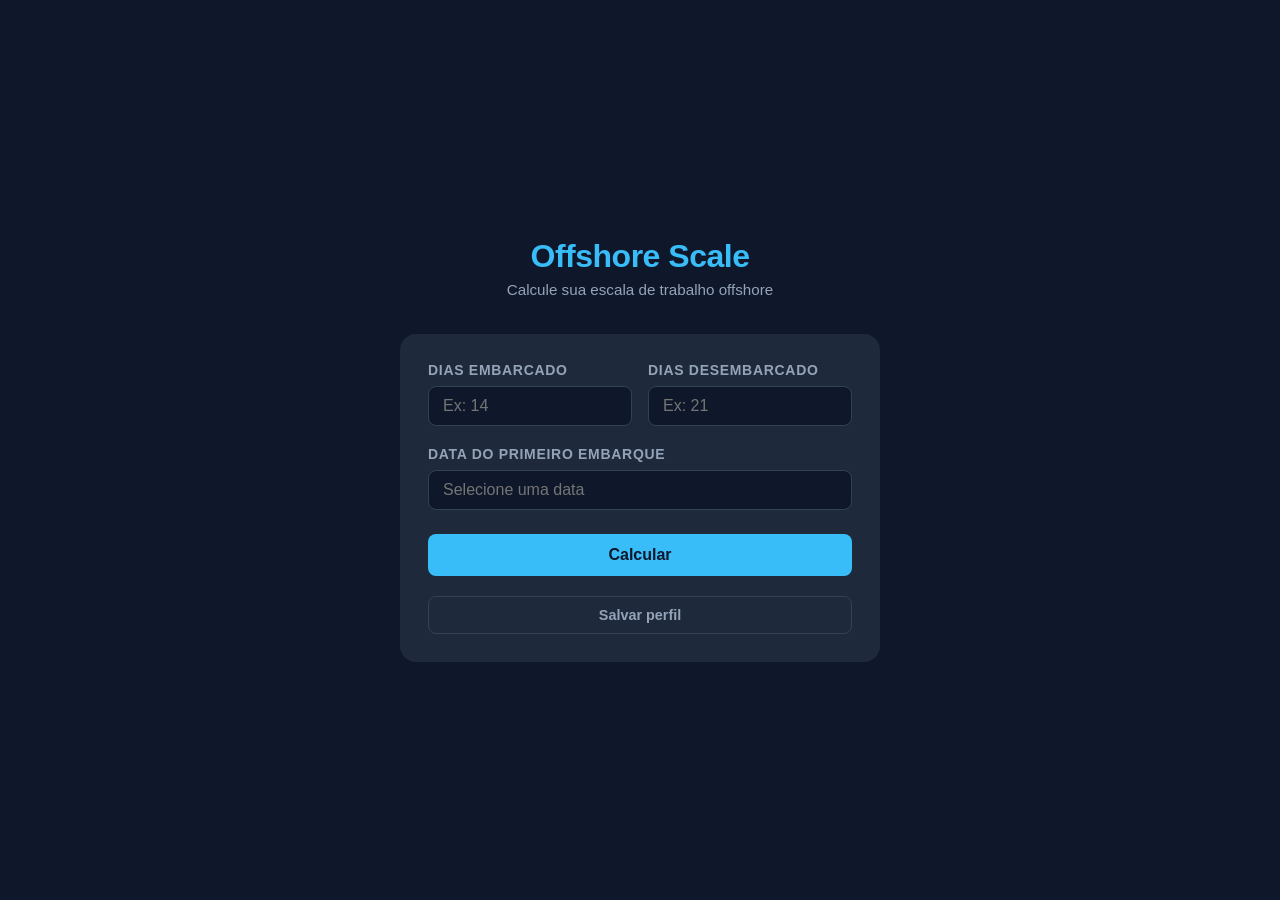
==== index.html @ cb0d0f2d "exportando para PDF" ====
<!DOCTYPE html>
<html lang="pt-BR">
<head>
  <meta charset="UTF-8" />
  <meta name="viewport" content="width=device-width, initial-scale=1.0" />
  <title>Offshore Scale</title>
  <link rel="stylesheet" href="style.css" />
</head>
<body>

  <!-- Modal de perfil -->
  <div class="modal-overlay hidden" id="modal-perfil">
    <div class="modal">
      <h2>Salvar perfil</h2>
      <p>Informe seu nome para salvar a escala atual.</p>
      <input type="text" id="input-nome" placeholder="Seu nome" maxlength="40" />
      <div class="modal-acoes">
        <button class="modal-btn-cancelar" onclick="fecharModalPerfil()">Cancelar</button>
        <button class="modal-btn-salvar" onclick="confirmarSalvarPerfil()">Salvar</button>
      </div>
    </div>
  </div>

  <div class="container">
    <header>
      <h1>Offshore Scale</h1>
      <p class="subtitle">Calcule sua escala de trabalho offshore</p>
    </header>

    <div class="perfis-section hidden" id="perfis-section">
      <span class="ver-label">Perfil ativo</span>
      <div class="perfis-dropdown-row">
        <select id="perfis-select" onchange="selecionarPerfilDropdown()"></select>
        <button class="btn-apagar-perfil" onclick="deletarPerfilAtivo()">Apagar</button>
      </div>
    </div>

    <section class="form-section">
      <div class="field custom-fields" id="custom-fields">
        <div>
          <label for="dias-embarque">Dias embarcado</label>
          <input type="number" id="dias-embarque" min="1" max="365" placeholder="Ex: 14" />
        </div>
        <div>
          <label for="dias-desembarque">Dias desembarcado</label>
          <input type="number" id="dias-desembarque" min="1" max="365" placeholder="Ex: 21" />
        </div>
      </div>

      <div class="field">
        <label>Data do primeiro embarque</label>
        <div class="cal-wrapper">
          <input type="text" id="data-inicio-display" class="cal-input" placeholder="Selecione uma data" readonly />
          <input type="hidden" id="data-inicio" />
          <div class="cal-dropdown hidden" id="cal-dropdown">
            <div class="cal-header">
              <button type="button" id="cal-prev">&#8249;</button>
              <span id="cal-titulo"></span>
              <button type="button" id="cal-next">&#8250;</button>
            </div>
            <div class="cal-dias-semana">
              <span>Dom</span><span>Seg</span><span>Ter</span>
              <span>Qua</span><span>Qui</span><span>Sex</span><span>Sáb</span>
            </div>
            <div class="cal-grid" id="cal-grid"></div>
          </div>
        </div>
      </div>

      <button id="btn-calcular" onclick="calcular()">Calcular</button>
      <button id="btn-salvar-perfil" class="btn-perfil" onclick="clicarSalvarPerfil()">Salvar perfil</button>
      <button id="btn-novo-perfil" class="btn-perfil hidden" onclick="abrirModalPerfil()">Salvar outro perfil</button>
    </section>

    <section class="resultado hidden" id="resultado">
      <div class="status-card" id="status-card">
        <span class="status-label">Status hoje</span>
        <span class="status-value" id="status-hoje"></span>
      </div>

      <div class="info-grid">
        <div class="info-card">
          <span class="info-label">Próximo embarque</span>
          <span class="info-date" id="proximo-embarque"></span>
          <span class="info-dias" id="dias-para-embarque"></span>
        </div>
        <div class="info-card">
          <span class="info-label">Próximo desembarque</span>
          <span class="info-date" id="proximo-desembarque"></span>
          <span class="info-dias" id="dias-para-desembarque"></span>
        </div>
      </div>

      <div class="ver-calendario">
        <span class="ver-label">Ver calendário</span>
        <div class="btn-grupo">
          <button onclick="irParaCalendario('mensal')">Mensal</button>
          <button onclick="irParaCalendario('semestral')">Semestral</button>
          <button onclick="irParaCalendario('anual')">Anual</button>
        </div>
      </div>
    </section>
  </div>

  <script src="calculos.js"></script>
  <script src="app.js"></script>
</body>
</html>
---- style.css ----
* {
  margin: 0;
  padding: 0;
  box-sizing: border-box;
}

body {
  font-family: 'Segoe UI', Tahoma, Geneva, Verdana, sans-serif;
  background: #0f172a;
  color: #e2e8f0;
  min-height: 100vh;
  display: flex;
  align-items: center;
  justify-content: center;
  padding: 24px;
}

.container {
  width: 100%;
  max-width: 480px;
}

header {
  text-align: center;
  margin-bottom: 36px;
}

header h1 {
  font-size: 2rem;
  font-weight: 700;
  color: #38bdf8;
  letter-spacing: -0.5px;
}

header .subtitle {
  margin-top: 6px;
  color: #94a3b8;
  font-size: 0.95rem;
}

/* Formulário */
.form-section {
  background: #1e293b;
  border-radius: 16px;
  padding: 28px;
  display: flex;
  flex-direction: column;
  gap: 20px;
}

.field {
  display: flex;
  flex-direction: column;
  gap: 8px;
}

.field label {
  font-size: 0.875rem;
  font-weight: 600;
  color: #94a3b8;
  text-transform: uppercase;
  letter-spacing: 0.05em;
}

.field select,
.field input[type="date"],
.field input[type="number"] {
  background: #0f172a;
  border: 1px solid #334155;
  border-radius: 8px;
  color: #e2e8f0;
  font-size: 1rem;
  padding: 10px 14px;
  outline: none;
  transition: border-color 0.2s;
}

.field select:focus,
.field input:focus {
  border-color: #38bdf8;
}

.custom-fields {
  display: flex;
  flex-direction: row;
  gap: 16px;
}

.custom-fields > div {
  flex: 1;
  display: flex;
  flex-direction: column;
  gap: 8px;
}

.custom-fields label {
  font-size: 0.875rem;
  font-weight: 600;
  color: #94a3b8;
  text-transform: uppercase;
  letter-spacing: 0.05em;
}

#btn-calcular {
  background: #38bdf8;
  color: #0f172a;
  border: none;
  border-radius: 8px;
  font-size: 1rem;
  font-weight: 700;
  padding: 12px;
  cursor: pointer;
  transition: background 0.2s, transform 0.1s;
  margin-top: 4px;
}

#btn-calcular:hover {
  background: #7dd3fc;
}

.btn-perfil {
  background: none;
  border: 1px solid #334155;
  border-radius: 8px;
  color: #94a3b8;
  font-size: 0.9rem;
  font-weight: 600;
  padding: 10px;
  cursor: pointer;
  transition: color 0.2s, border-color 0.2s;
}

.btn-perfil:hover {
  color: #38bdf8;
  border-color: #38bdf8;
}

/* Seção de perfis salvos */
.perfis-section {
  display: flex;
  flex-direction: column;
  gap: 10px;
  margin-bottom: 16px;
}

.perfis-dropdown-row {
  display: flex;
  gap: 10px;
  align-items: center;
}

.perfis-dropdown-row select {
  flex: 1;
  background: #0f172a;
  border: 1px solid #38bdf8;
  border-radius: 8px;
  color: #e2e8f0;
  font-size: 1rem;
  padding: 10px 14px;
  outline: none;
}

.btn-apagar-perfil {
  background: none;
  border: 1px solid #334155;
  border-radius: 8px;
  color: #f87171;
  font-size: 0.85rem;
  font-weight: 600;
  padding: 10px 14px;
  cursor: pointer;
  transition: border-color 0.2s;
  white-space: nowrap;
}

.btn-apagar-perfil:hover {
  border-color: #f87171;
}

/* Modal */
.modal-overlay {
  position: fixed;
  inset: 0;
  background: rgba(0,0,0,0.6);
  display: flex;
  align-items: center;
  justify-content: center;
  z-index: 200;
}

.modal {
  background: #1e293b;
  border: 1px solid #334155;
  border-radius: 16px;
  padding: 28px;
  width: 100%;
  max-width: 360px;
  display: flex;
  flex-direction: column;
  gap: 14px;
}

.modal h2 {
  font-size: 1.1rem;
  font-weight: 700;
  color: #e2e8f0;
}

.modal p {
  font-size: 0.875rem;
  color: #94a3b8;
}

.modal input {
  background: #0f172a;
  border: 1px solid #334155;
  border-radius: 8px;
  color: #e2e8f0;
  font-size: 1rem;
  padding: 10px 14px;
  outline: none;
  transition: border-color 0.2s;
}

.modal input:focus { border-color: #38bdf8; }

.modal-acoes {
  display: flex;
  gap: 10px;
  justify-content: flex-end;
}

.modal-btn-cancelar {
  background: none;
  border: 1px solid #334155;
  border-radius: 8px;
  color: #94a3b8;
  font-size: 0.9rem;
  font-weight: 600;
  padding: 8px 16px;
  cursor: pointer;
  transition: color 0.2s;
}

.modal-btn-cancelar:hover { color: #e2e8f0; }

.modal-btn-salvar {
  background: #38bdf8;
  border: none;
  border-radius: 8px;
  color: #0f172a;
  font-size: 0.9rem;
  font-weight: 700;
  padding: 8px 16px;
  cursor: pointer;
  transition: background 0.2s;
}

.modal-btn-salvar:hover { background: #7dd3fc; }

#btn-calcular:active {
  transform: scale(0.98);
}

/* Resultado */
.resultado {
  margin-top: 24px;
  display: flex;
  flex-direction: column;
  gap: 16px;
}

.status-card {
  border-radius: 16px;
  padding: 24px;
  display: flex;
  flex-direction: column;
  align-items: center;
  gap: 8px;
  transition: background 0.3s;
}

.status-card.embarcado {
  background: #164e63;
  border: 1px solid #0e7490;
}

.status-card.desembarcado {
  background: #14532d;
  border: 1px solid #15803d;
}

.status-label {
  font-size: 0.8rem;
  font-weight: 600;
  text-transform: uppercase;
  letter-spacing: 0.1em;
  color: #94a3b8;
}

.status-value {
  font-size: 1.75rem;
  font-weight: 800;
}

.status-card.embarcado .status-value {
  color: #38bdf8;
}

.status-card.desembarcado .status-value {
  color: #4ade80;
}

.info-grid {
  display: grid;
  grid-template-columns: 1fr 1fr;
  gap: 16px;
}

.info-card {
  background: #1e293b;
  border-radius: 12px;
  padding: 20px;
  display: flex;
  flex-direction: column;
  gap: 6px;
}

.info-label {
  font-size: 0.75rem;
  font-weight: 600;
  text-transform: uppercase;
  letter-spacing: 0.08em;
  color: #64748b;
}

.info-date {
  font-size: 1.05rem;
  font-weight: 700;
  color: #e2e8f0;
}

.info-card:has(#proximo-embarque) {
  border: 1px solid #b91c1c;
  background: #1c0f0f;
}

.info-card:has(#proximo-embarque) .info-date {
  color: #f87171;
}

.info-card:has(#proximo-desembarque) {
  border: 1px solid #15803d;
  background: #0c1f13;
}

.info-card:has(#proximo-desembarque) .info-date {
  color: #4ade80;
}

.info-dias {
  font-size: 0.85rem;
  color: #94a3b8;
}

.ver-calendario {
  display: flex;
  flex-direction: column;
  gap: 10px;
  margin-top: 4px;
}

.ver-label {
  font-size: 0.75rem;
  font-weight: 600;
  text-transform: uppercase;
  letter-spacing: 0.08em;
  color: #64748b;
}

.btn-grupo {
  display: grid;
  grid-template-columns: 1fr 1fr 1fr;
  gap: 10px;
}

.btn-grupo button {
  background: #1e293b;
  color: #94a3b8;
  border: 1px solid #334155;
  border-radius: 8px;
  font-size: 0.9rem;
  font-weight: 600;
  padding: 10px;
  cursor: pointer;
  transition: background 0.2s, color 0.2s, border-color 0.2s;
}

.btn-grupo button:hover {
  background: #334155;
  color: #e2e8f0;
  border-color: #38bdf8;
}

/* Utilitário */
.hidden {
  display: none !important;
}

/* Calendário customizado */
.cal-wrapper {
  position: relative;
}

.cal-input {
  background: #0f172a;
  border: 1px solid #334155;
  border-radius: 8px;
  color: #e2e8f0;
  font-size: 1rem;
  padding: 10px 14px;
  width: 100%;
  cursor: pointer;
  outline: none;
  transition: border-color 0.2s;
}

.cal-input:focus {
  border-color: #38bdf8;
}

.cal-dropdown {
  position: absolute;
  top: calc(100% + 8px);
  left: 0;
  background: #1e293b;
  border: 1px solid #334155;
  border-radius: 12px;
  padding: 16px;
  z-index: 100;
  width: 280px;
  box-shadow: 0 8px 24px rgba(0,0,0,0.4);
}

.cal-header {
  display: flex;
  align-items: center;
  justify-content: space-between;
  margin-bottom: 12px;
}

.cal-header span {
  font-weight: 700;
  font-size: 0.95rem;
  color: #e2e8f0;
  text-transform: capitalize;
}

.cal-header button {
  background: none;
  border: none;
  color: #94a3b8;
  font-size: 1.4rem;
  cursor: pointer;
  line-height: 1;
  padding: 0 6px;
  transition: color 0.2s;
}

.cal-header button:hover {
  color: #38bdf8;
}

.cal-dias-semana {
  display: grid;
  grid-template-columns: repeat(7, 1fr);
  text-align: center;
  margin-bottom: 6px;
}

.cal-dias-semana span {
  font-size: 0.7rem;
  font-weight: 600;
  color: #64748b;
  text-transform: uppercase;
  padding: 4px 0;
}

.cal-grid {
  display: grid;
  grid-template-columns: repeat(7, 1fr);
  gap: 2px;
}

.cal-grid button {
  background: none;
  border: none;
  color: #e2e8f0;
  font-size: 0.85rem;
  padding: 7px 0;
  border-radius: 6px;
  cursor: pointer;
  transition: background 0.15s, color 0.15s;
  text-align: center;
}

.cal-grid button:hover {
  background: #334155;
}

.cal-grid button.selecionado {
  background: #38bdf8;
  color: #0f172a;
  font-weight: 700;
}

.cal-grid button.hoje {
  border: 1px solid #38bdf8;
  color: #38bdf8;
}

.cal-grid button.hoje.selecionado {
  color: #0f172a;
}

.cal-grid button.vazio {
  cursor: default;
  pointer-events: none;
}
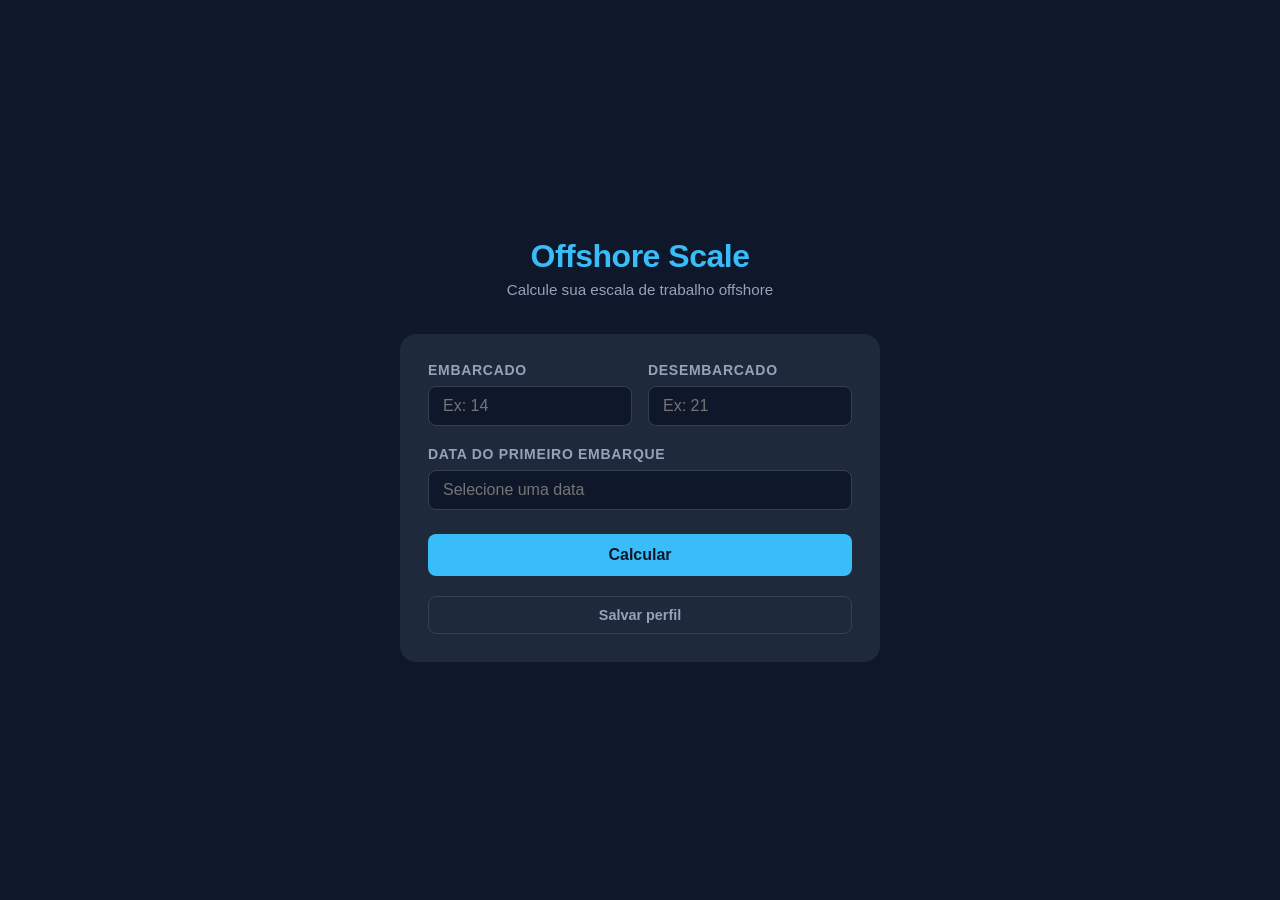
==== commit df81a2e2: "ajustando a responsividade" ====
--- a/index.html
+++ b/index.html
@@ -38,11 +38,11 @@
     <section class="form-section">
       <div class="field custom-fields" id="custom-fields">
         <div>
-          <label for="dias-embarque">Dias embarcado</label>
+          <label for="dias-embarque">Embarcado</label>
           <input type="number" id="dias-embarque" min="1" max="365" placeholder="Ex: 14" />
         </div>
         <div>
-          <label for="dias-desembarque">Dias desembarcado</label>
+          <label for="dias-desembarque">Desembarcado</label>
           <input type="number" id="dias-desembarque" min="1" max="365" placeholder="Ex: 21" />
         </div>
       </div>
--- a/style.css
+++ b/style.css
@@ -407,6 +407,7 @@
   display: none !important;
 }
 
+
 /* Calendário customizado */
 .cal-wrapper {
   position: relative;
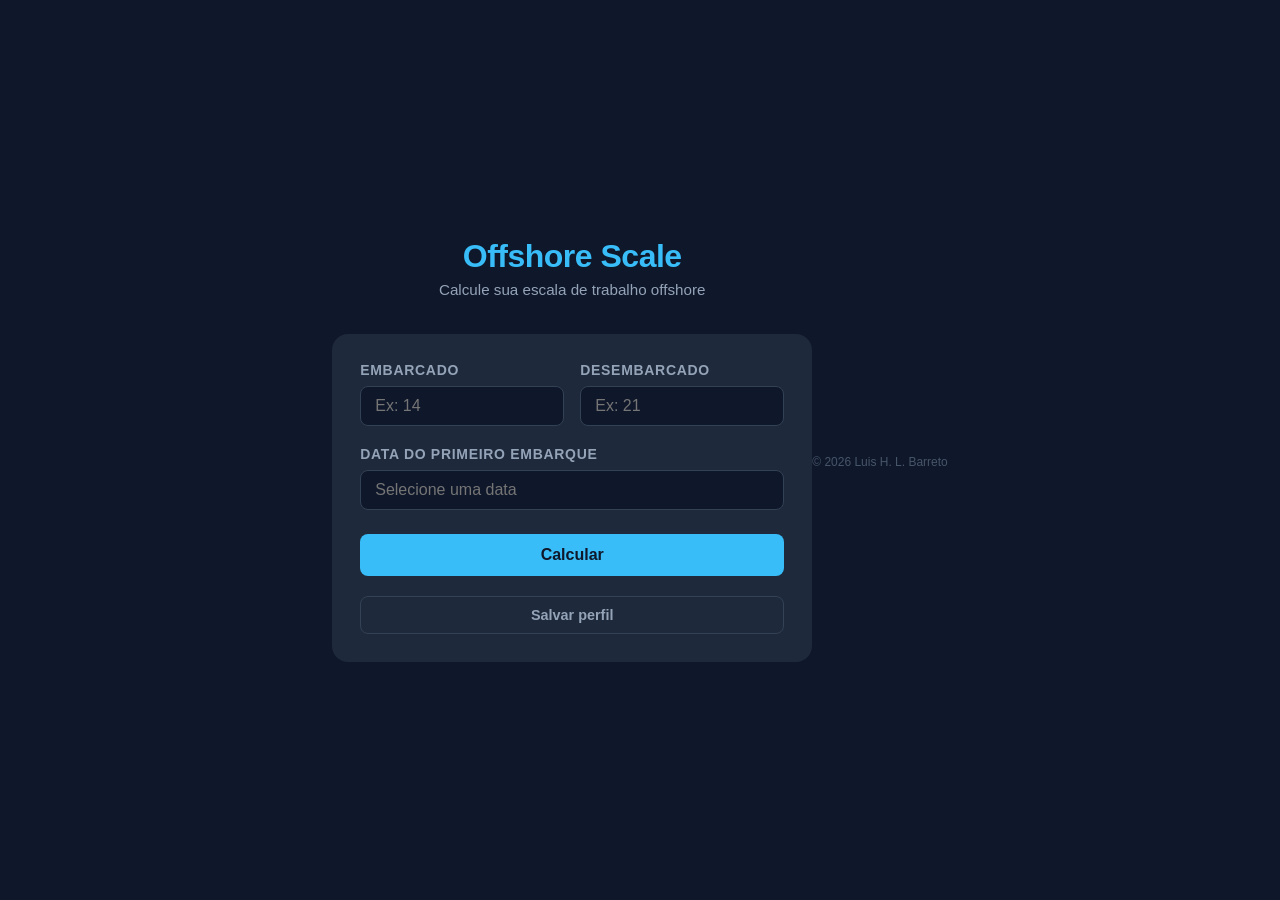
==== commit a0b46003: "adicionado copyright" ====
--- a/index.html
+++ b/index.html
@@ -102,6 +102,8 @@
     </section>
   </div>
 
+  <footer class="copyright">© 2026 Luis H. L. Barreto</footer>
+
   <script src="calculos.js"></script>
   <script src="app.js"></script>
 </body>
--- a/style.css
+++ b/style.css
@@ -402,6 +402,14 @@
   border-color: #38bdf8;
 }
 
+.copyright {
+  text-align: center;
+  color: #475569;
+  font-size: 0.75rem;
+  margin-top: 32px;
+  padding-bottom: 8px;
+}
+
 /* Utilitário */
 .hidden {
   display: none !important;
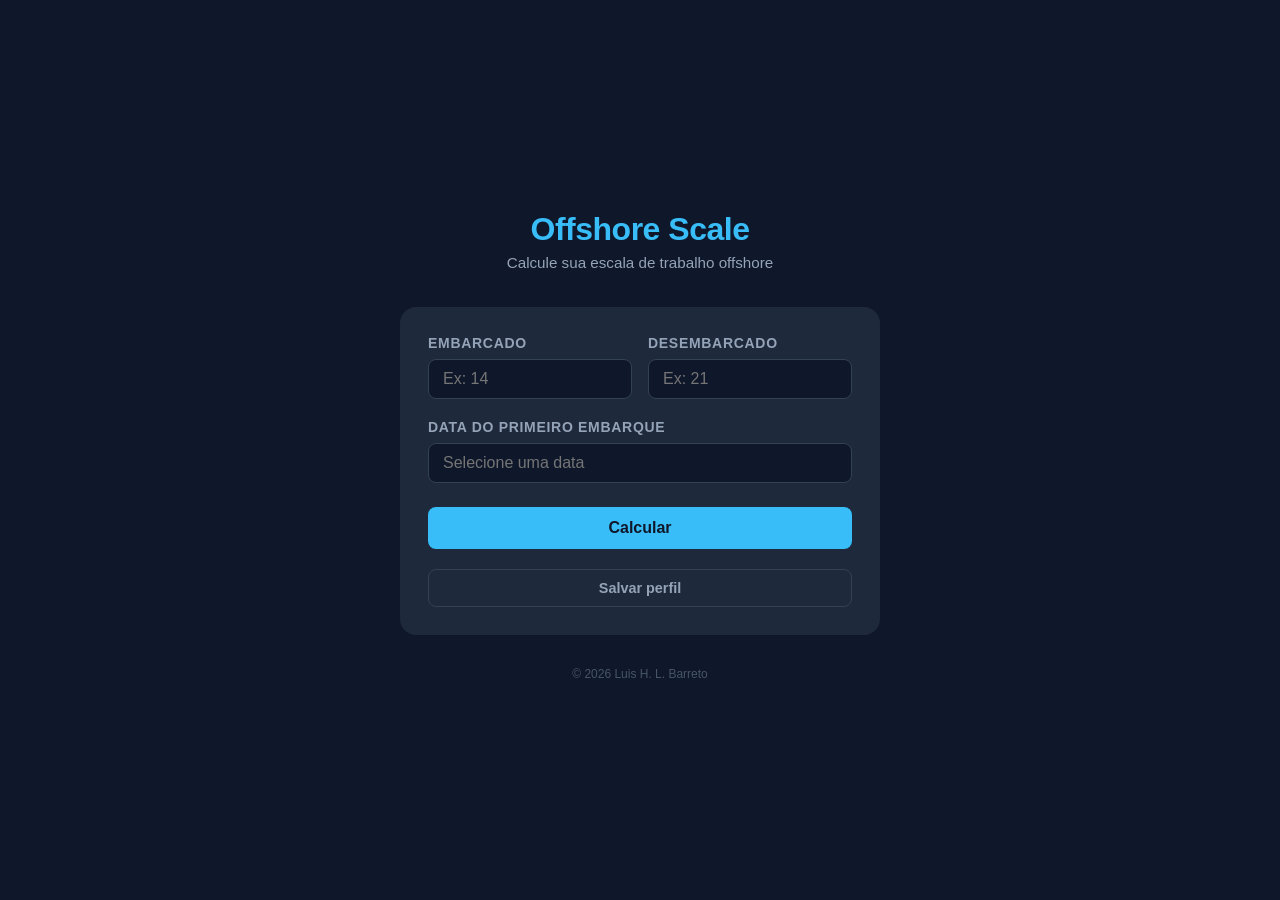
==== commit 607fb28d: "adicionado função de consultar data especifica" ====
--- a/index.html
+++ b/index.html
@@ -7,6 +7,35 @@
   <link rel="stylesheet" href="style.css" />
 </head>
 <body>
+
+  <!-- Modal de consulta por data -->
+  <div class="modal-overlay hidden" id="modal-consulta">
+    <div class="modal modal-consulta">
+      <h2>Consultar data específica</h2>
+      <p>Veja o status de todos os perfis em uma data.</p>
+      <div class="cal-wrapper">
+        <input type="text" id="data-consulta-display" class="cal-input" placeholder="Selecione uma data" readonly />
+        <input type="hidden" id="data-consulta" />
+        <div class="cal-dropdown hidden" id="cal-consulta-dropdown">
+          <div class="cal-header">
+            <button type="button" id="cal-consulta-prev">&#8249;</button>
+            <span id="cal-consulta-titulo"></span>
+            <button type="button" id="cal-consulta-next">&#8250;</button>
+          </div>
+          <div class="cal-dias-semana">
+            <span>Dom</span><span>Seg</span><span>Ter</span>
+            <span>Qua</span><span>Qui</span><span>Sex</span><span>Sáb</span>
+          </div>
+          <div class="cal-grid" id="cal-consulta-grid"></div>
+        </div>
+      </div>
+      <div id="resultado-consulta"></div>
+      <div class="modal-acoes">
+        <button class="modal-btn-cancelar" onclick="fecharModalConsulta()">Fechar</button>
+        <button class="modal-btn-salvar" onclick="consultarData()">Consultar</button>
+      </div>
+    </div>
+  </div>
 
   <!-- Modal de perfil -->
   <div class="modal-overlay hidden" id="modal-perfil">
@@ -72,6 +101,8 @@
       <button id="btn-novo-perfil" class="btn-perfil hidden" onclick="abrirModalPerfil()">Salvar outro perfil</button>
     </section>
 
+    <button class="btn-consulta hidden" id="btn-consulta" onclick="abrirModalConsulta()">Consultar data específica</button>
+
     <section class="resultado hidden" id="resultado">
       <div class="status-card" id="status-card">
         <span class="status-label">Status hoje</span>
@@ -100,9 +131,9 @@
         </div>
       </div>
     </section>
+
+    <footer class="copyright">© 2026 Luis H. L. Barreto</footer>
   </div>
-
-  <footer class="copyright">© 2026 Luis H. L. Barreto</footer>
 
   <script src="calculos.js"></script>
   <script src="app.js"></script>
--- a/style.css
+++ b/style.css
@@ -400,6 +400,92 @@
   background: #334155;
   color: #e2e8f0;
   border-color: #38bdf8;
+}
+
+.btn-consulta {
+  width: 100%;
+  background: none;
+  border: 1px solid #334155;
+  border-radius: 8px;
+  color: #94a3b8;
+  font-size: 0.9rem;
+  font-weight: 600;
+  padding: 12px;
+  cursor: pointer;
+  transition: color 0.2s, border-color 0.2s;
+  margin-top: 16px;
+}
+
+.btn-consulta:hover {
+  color: #38bdf8;
+  border-color: #38bdf8;
+}
+
+.modal-consulta {
+  max-width: 440px;
+}
+
+.modal-consulta input[type="date"] {
+  background: #0f172a;
+  border: 1px solid #334155;
+  border-radius: 8px;
+  color: #e2e8f0;
+  font-size: 1rem;
+  padding: 10px 14px;
+  outline: none;
+  width: 100%;
+  transition: border-color 0.2s;
+}
+
+.modal-consulta input[type="date"]:focus {
+  border-color: #38bdf8;
+}
+
+.consulta-resultado {
+  display: grid;
+  grid-template-columns: 1fr 1fr;
+  gap: 12px;
+  margin-top: 4px;
+}
+
+.consulta-grupo {
+  border-radius: 10px;
+  padding: 14px;
+  display: flex;
+  flex-direction: column;
+  gap: 8px;
+}
+
+.consulta-grupo.embarcados {
+  background: #164e63;
+  border: 1px solid #0e7490;
+}
+
+.consulta-grupo.desembarcados {
+  background: #14532d;
+  border: 1px solid #15803d;
+}
+
+.consulta-grupo-titulo {
+  font-size: 0.75rem;
+  font-weight: 700;
+  text-transform: uppercase;
+  letter-spacing: 0.08em;
+}
+
+.consulta-grupo.embarcados .consulta-grupo-titulo { color: #38bdf8; }
+.consulta-grupo.desembarcados .consulta-grupo-titulo { color: #4ade80; }
+
+.consulta-nome {
+  font-size: 0.9rem;
+  color: #e2e8f0;
+  font-weight: 500;
+}
+
+.consulta-vazio {
+  font-size: 0.8rem;
+  color: #475569;
+  font-style: italic;
 }
 
 .copyright {
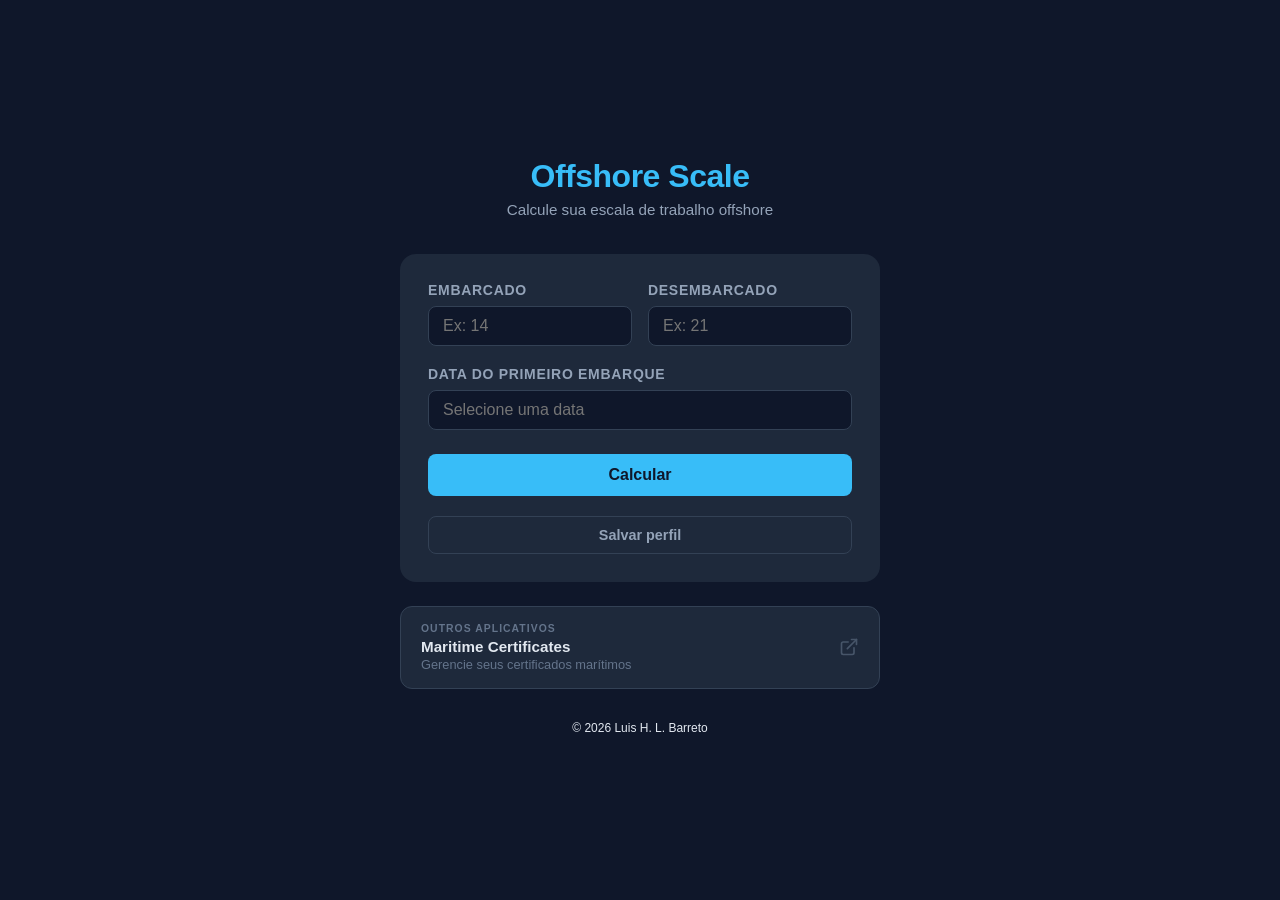
==== commit f1a7727a: "feat: add Maritime Certificates link before footer Co-Authored-By: Claude Sonnet 4.6 <noreply@anthro" ====
--- a/index.html
+++ b/index.html
@@ -5,6 +5,8 @@
   <meta name="viewport" content="width=device-width, initial-scale=1.0" />
   <title>Offshore Scale</title>
   <link rel="stylesheet" href="style.css" />
+  <link rel="manifest" href="manifest.json" />
+  <meta name="theme-color" content="#0f172a" />
 </head>
 <body>
 
@@ -33,6 +35,18 @@
       <div class="modal-acoes">
         <button class="modal-btn-cancelar" onclick="fecharModalConsulta()">Fechar</button>
         <button class="modal-btn-salvar" onclick="consultarData()">Consultar</button>
+      </div>
+    </div>
+  </div>
+
+  <!-- Modal de confirmação de perfil -->
+  <div class="modal-overlay hidden" id="modal-confirmar-perfil">
+    <div class="modal">
+      <h2>Salvar perfil?</h2>
+      <p>Deseja cadastrar um perfil antes de consultar? Assim você não precisa preencher tudo de novo depois.</p>
+      <div class="modal-acoes">
+        <button class="modal-btn-cancelar" onclick="responderSalvarPerfil(false)">Não, continuar</button>
+        <button class="modal-btn-salvar" onclick="responderSalvarPerfil(true)">Sim</button>
       </div>
     </div>
   </div>
@@ -132,10 +146,30 @@
       </div>
     </section>
 
+    <a href="https://certificados-maritimos-sigma.vercel.app/" target="_blank" rel="noopener noreferrer" class="app-link">
+      <div>
+        <p class="app-link-label">Outros aplicativos</p>
+        <span class="app-link-title">Maritime Certificates</span>
+        <span class="app-link-desc">Gerencie seus certificados marítimos</span>
+      </div>
+      <svg class="app-link-icon" xmlns="http://www.w3.org/2000/svg" width="20" height="20" viewBox="0 0 24 24" fill="none" stroke="currentColor" stroke-width="2" stroke-linecap="round" stroke-linejoin="round">
+        <path d="M15 3h6v6"/><path d="M10 14 21 3"/><path d="M18 13v6a2 2 0 0 1-2 2H5a2 2 0 0 1-2-2V8a2 2 0 0 1 2-2h6"/>
+      </svg>
+    </a>
+
     <footer class="copyright">© 2026 Luis H. L. Barreto</footer>
   </div>
 
+  <script>
+    if ('serviceWorker' in navigator) {
+      navigator.serviceWorker.register('/sw.js');
+    }
+  </script>
   <script src="calculos.js"></script>
-  <script src="app.js"></script>
+  <script src="cal-embarque.js"></script>
+  <script src="cal-consulta.js"></script>
+  <script src="calculo.js"></script>
+  <script src="perfis.js"></script>
+  <script src="consulta.js"></script>
 </body>
 </html>
--- a/style.css
+++ b/style.css
@@ -151,6 +151,7 @@
 
 .perfis-dropdown-row select {
   flex: 1;
+  min-width: 0;
   background: #0f172a;
   border: 1px solid #38bdf8;
   border-radius: 8px;
@@ -404,20 +405,20 @@
 
 .btn-consulta {
   width: 100%;
-  background: none;
-  border: 1px solid #334155;
-  border-radius: 8px;
-  color: #94a3b8;
+  background: #0c2a3a;
+  border: 1px solid #0e7490;
+  border-radius: 8px;
+  color: #38bdf8;
   font-size: 0.9rem;
   font-weight: 600;
   padding: 12px;
   cursor: pointer;
-  transition: color 0.2s, border-color 0.2s;
+  transition: background 0.2s, border-color 0.2s;
   margin-top: 16px;
 }
 
 .btn-consulta:hover {
-  color: #38bdf8;
+  background: #0e3d52;
   border-color: #38bdf8;
 }
 
@@ -488,9 +489,69 @@
   font-style: italic;
 }
 
+.consulta-pre-embarque {
+  margin: 8px 0 0 0;
+  font-size: 0.75rem;
+  color: #86efac;
+  font-style: italic;
+  opacity: 0.8;
+  width: 100%;
+}
+
+.app-link {
+  display: flex;
+  align-items: center;
+  justify-content: space-between;
+  background: #1e293b;
+  border: 1px solid #334155;
+  border-radius: 12px;
+  padding: 16px 20px;
+  margin-top: 24px;
+  text-decoration: none;
+  transition: background 0.2s, border-color 0.2s;
+}
+
+.app-link:hover {
+  background: #263348;
+  border-color: #38bdf8;
+}
+
+.app-link-label {
+  font-size: 0.65rem;
+  font-weight: 700;
+  text-transform: uppercase;
+  letter-spacing: 0.1em;
+  color: #64748b;
+  margin-bottom: 4px;
+}
+
+.app-link-title {
+  font-size: 0.95rem;
+  font-weight: 700;
+  color: #e2e8f0;
+  display: block;
+}
+
+.app-link-desc {
+  font-size: 0.8rem;
+  color: #64748b;
+  display: block;
+  margin-top: 2px;
+}
+
+.app-link-icon {
+  color: #475569;
+  flex-shrink: 0;
+  transition: color 0.2s;
+}
+
+.app-link:hover .app-link-icon {
+  color: #38bdf8;
+}
+
 .copyright {
   text-align: center;
-  color: #475569;
+  color: #e2e8f0;
   font-size: 0.75rem;
   margin-top: 32px;
   padding-bottom: 8px;
